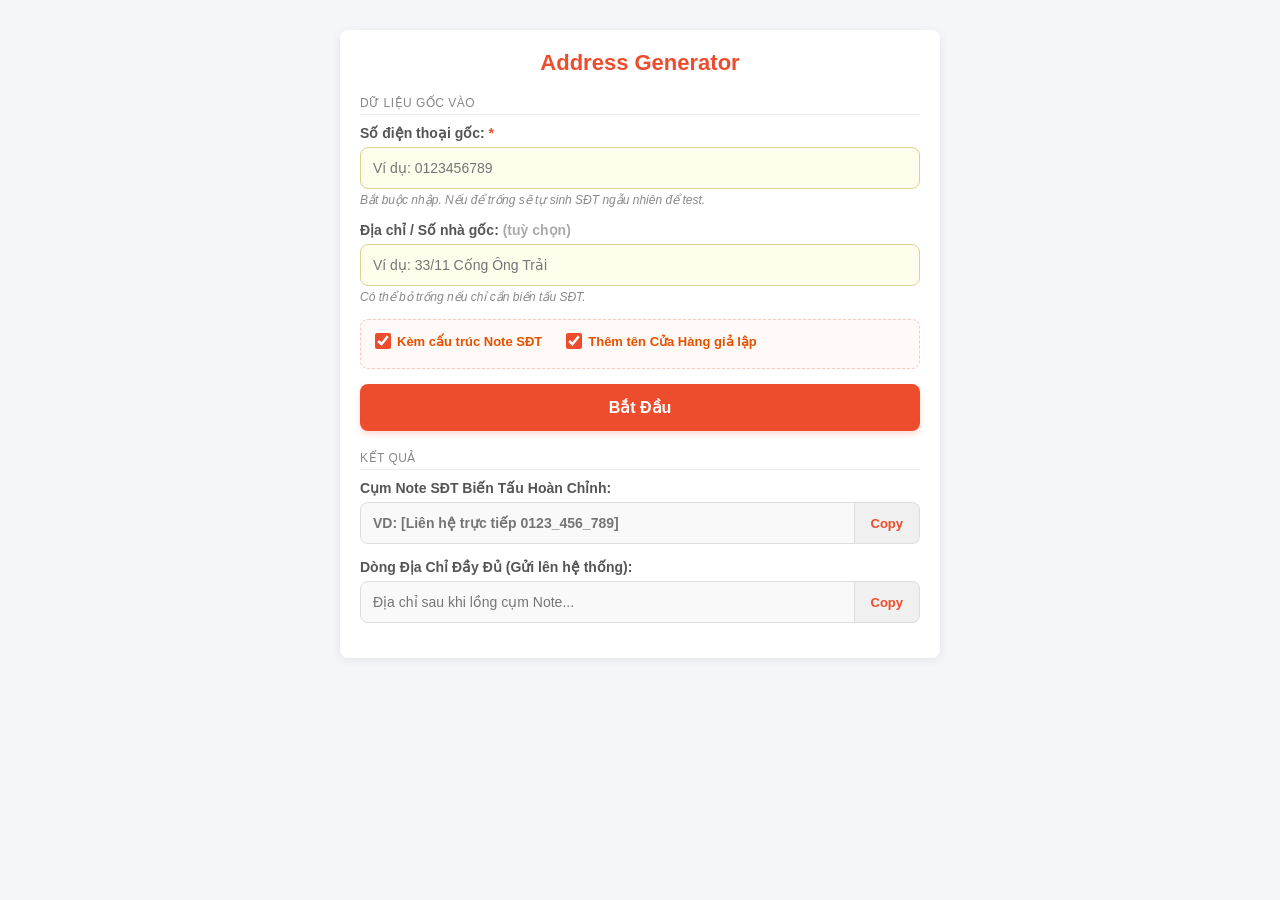
==== adrr/index.html @ c34a4dfd "Update index.html" ====
<!DOCTYPE html>
<html lang="vi">
<head>
    <meta charset="UTF-8">
    <meta name="viewport" content="width=device-width, initial-scale=1.0, maximum-scale=1.0, user-scalable=no">
    <title>Address Generator Pro</title>
    <style>
        :root {
            --primary-color: #ee4d2d;
            --bg-color: #f4f6f9;
            --text-color: #333;
            --border-radius: 8px;
        }
        * { box-sizing: border-box; }
        body {
            font-family: -apple-system, BlinkMacSystemFont, "Segoe UI", Roboto, Helvetica, Arial, sans-serif;
            background-color: var(--bg-color);
            margin: 0;
            padding: 10px;
            color: var(--text-color);
            -webkit-tap-highlight-color: transparent;
        }
        .container {
            max-width: 600px;
            margin: 20px auto;
            background: #ffffff;
            padding: 20px;
            border-radius: var(--border-radius);
            box-shadow: 0 2px 10px rgba(0,0,0,0.08);
        }
        h2 {
            color: var(--primary-color);
            text-align: center;
            margin-top: 0;
            margin-bottom: 20px;
            font-size: 22px;
        }
        .form-group { margin-bottom: 15px; }
        label {
            display: block;
            font-weight: 600;
            margin-bottom: 6px;
            color: #555;
            font-size: 14px;
        }
        .input-group { display: flex; }
        input[type="text"] {
            width: 100%;
            padding: 12px;
            border: 1px solid #ddd;
            border-radius: var(--border-radius);
            font-size: 14px;
            box-sizing: border-box;
            background: #fff;
        }
        input.input-source {
            background: #fffdeb;
            border: 1px solid #e0d090;
        }
        input[readonly] {
            background: #f9f9f9;
            cursor: default;
        }
        input.has-btn {
            border-radius: var(--border-radius) 0 0 var(--border-radius);
        }
        button.btn-copy {
            background: #f0f0f0;
            border: 1px solid #ddd;
            border-left: none;
            padding: 0 16px;
            border-radius: 0 var(--border-radius) var(--border-radius) 0;
            font-size: 13px;
            font-weight: bold;
            color: var(--primary-color);
            cursor: pointer;
        }
        button.btn-copy:active { background: #e0e0e0; }
        .checkbox-group {
            display: flex;
            gap: 20px;
            margin: 15px 0;
            padding: 10px;
            background: #fff9f8;
            border: 1px dashed #ffc5ba;
            border-radius: var(--border-radius);
            flex-wrap: wrap;
        }
        .checkbox-label {
            display: flex;
            align-items: center;
            font-size: 13px;
            font-weight: bold;
            color: #e65100;
            cursor: pointer;
        }
        .checkbox-label input {
            margin-right: 6px;
            width: 16px;
            height: 16px;
            accent-color: var(--primary-color);
        }
        button.btn-main {
            width: 100%;
            background: var(--primary-color);
            color: white;
            border: none;
            padding: 14px;
            font-size: 16px;
            font-weight: bold;
            border-radius: var(--border-radius);
            cursor: pointer;
            box-shadow: 0 3px 6px rgba(238, 77, 45, 0.2);
        }
        button.btn-main:active { background: #d73c1f; }
        .toast {
            position: fixed;
            top: 20px;
            left: 50%;
            transform: translateX(-50%);
            background: rgba(0,0,0,0.85);
            color: #fff;
            padding: 10px 20px;
            border-radius: 20px;
            font-size: 13px;
            z-index: 9999;
            display: none;
            box-shadow: 0 2px 8px rgba(0,0,0,0.2);
        }
        .section-title {
            font-size: 12px;
            color: #888;
            text-transform: uppercase;
            letter-spacing: 0.5px;
            margin: 20px 0 10px 0;
            border-bottom: 1px solid #eee;
            padding-bottom: 4px;
        }
        .hint {
            font-size: 12px;
            color: #888;
            margin-top: 4px;
            font-style: italic;
        }
        .result-block {
            transition: opacity .2s;
        }
    </style>
</head>
<body>

<div id="toast" class="toast"></div>

<div class="container">
    <h2>Address Generator</h2>

    <div class="section-title">Dữ Liệu Gốc Vào</div>
    <div class="form-group">
        <label>Số điện thoại gốc: <span style="color:#ee4d2d">*</span></label>
        <input type="text" id="source_phone" class="input-source" placeholder="Ví dụ: 0123456789">
        <div class="hint">Bắt buộc nhập. Nếu để trống sẽ tự sinh SĐT ngẫu nhiên để test.</div>
    </div>

    <div class="form-group">
        <label>Địa chỉ / Số nhà gốc: <span style="color:#aaa">(tuỳ chọn)</span></label>
        <input type="text" id="source_address" class="input-source" placeholder="Ví dụ: 33/11 Cống Ông Trải">
        <div class="hint">Có thể bỏ trống nếu chỉ cần biến tấu SĐT.</div>
    </div>

    <div class="checkbox-group">
        <label class="checkbox-label">
            <input type="checkbox" id="opt_note_phone" checked> Kèm cấu trúc Note SĐT
        </label>
        <label class="checkbox-label">
            <input type="checkbox" id="opt_random_brand" checked> Thêm tên Cửa Hàng giả lập
        </label>
    </div>

    <button class="btn-main" onclick="processBypassAi()">Bắt Đầu</button>

    <div class="section-title">Kết Quả</div>

    <div class="form-group result-block" id="block_phone_note">
        <label>Cụm Note SĐT Biến Tấu Hoàn Chỉnh:</label>
        <div class="input-group">
            <input type="text" id="res_phone_note" class="has-btn" readonly style="color:#e65100; font-weight:bold;" placeholder="VD: [Liên hệ trực tiếp 0123_456_789]">
            <button class="btn-copy" onclick="copyText('res_phone_note')">Copy</button>
        </div>
    </div>

    <div class="form-group result-block" id="block_full_address">
        <label>Dòng Địa Chỉ Đầy Đủ (Gửi lên hệ thống):</label>
        <div class="input-group">
            <input type="text" id="res_full_address" class="has-btn" readonly style="color:#222; font-weight:500;" placeholder="Địa chỉ sau khi lồng cụm Note...">
            <button class="btn-copy" onclick="copyText('res_full_address')">Copy</button>
        </div>
        <div class="hint" id="addr_hint" style="display:none;">Nhập địa chỉ</div>
    </div>
</div>

<script>
    const brands = ["Tạp Hóa", "Shop", "Cửa Hàng", "Đại Lý", "Tiệm Sửa Xe", "Salon", "Quán Ăn", "Tiệm Điện Thoại", "Điện Máy", "Tiệm Bánh"];
    const names = ["Lan", "Hùng", "Mai", "Tuấn", "Thanh", "Vinh", "Mỹ", "Phượng", "Đức", "Khánh", "An", "Thịnh", "Mini", "24h"];

    function getRandom(arr) {
        return arr[Math.floor(Math.random() * arr.length)];
    }

    function showToast(msg) {
        let t = document.getElementById("toast");
        t.innerText = msg;
        t.style.display = "block";
        clearTimeout(t._timer);
        t._timer = setTimeout(() => { t.style.display = "none"; }, 1500);
    }

    // Tận dụng ký tự khoảng trống vô hình xen kẽ để bẻ gãy bộ quét chuỗi AI
    function insertZeroWidthSpace(str) {
        return str.split('').join('\u200B');
    }

    function visualHomoglyphTweak(char) {
        if (char === '0') return getRandom(['o', 'O', '⓪']);
        if (char === '1') return getRandom(['l', 'I', '①']);
        if (char === '2') return '②';
        if (char === '3') return '③';
        if (char === '4') return '④';
        if (char === '5') return '⑤';
        if (char === '6') return '⑥';
        if (char === '7') return '⑦';
        if (char === '8') return '⑧';
        if (char === '9') return '⑨';
        return char;
    }

    function numToVietnamese(char) {
        const dict = {
            '0': 'Không', '1': 'Một', '2': 'Hai', '3': 'Ba', '4': 'Bốn',
            '5': 'Năm', '6': 'Sáu', '7': 'Bảy', '8': 'Tám', '9': 'Chín'
        };
        return dict[char] || char;
    }

    function generateTweakedPhone(srcPhone) {
        let clean = (srcPhone || '').replace(/\D/g, '');
        if (clean.length < 9) {
            clean = "0" + Math.floor(300000000 + Math.random() * 699999999);
            showToast("Phát hiện trống/SĐT lỗi! Đã tự sinh số ngẫu nhiên.");
        }

        let s1 = clean.slice(0, 4);
        let s2 = clean.slice(4, 7);
        let s3 = clean.slice(7);

        let circledS1 = s1.split('').map(c => visualHomoglyphTweak(c)).join('');
        let circledS2 = s2.split('').map(c => visualHomoglyphTweak(c)).join('');
        let circledS3 = s3.split('').map(c => visualHomoglyphTweak(c)).join('');

        let styles = [
            `//${s1}//${s2}//${s3}//`,
            `${circledS1} ${circledS2} ${circledS3}`,
            `Không_${s1.substring(1)}_${s2}_${s3}`,
            `${s1}..nhấn..${s2}..gọi..${s3}`,
            `[${s1}]-[${s2}]-[${s3}]`,
            `l.hệ:${s1}│${s2}│${s3}`,
            `${numToVietnamese(clean[0])} ${numToVietnamese(clean[1])} ${numToVietnamese(clean[2])}..${s2}..${s3}`,
            `SĐT_N_H_${s1}.${s2}.${s3}`,
            `O${clean.substring(1,4)}★${s2}★${s3}`,
            `${s1}..${s2}..${s3}`,
            `${s1}_${s2}_${s3}`,
            `${s1} ${s2} ${s3}`,
            `${clean.split('').join('-')}`,
            `${s1}*${s2}*${s3}`,
            `${s1}/${s2}/${s3}`,
            `${s1}~${s2}~${s3}`,
            `${s1}|${s2}|${s3}`,
            `lh:${clean.substring(0,4)}.${clean.substring(4,7)}.${clean.substring(7)}`,
            `không ba hai ${s2} ${s3}`,
            `không chín ${clean.substring(2,5)} ${clean.substring(5)}`
        ];

        // Trả về ngẫu nhiên một kiểu và bọc thêm khoảng trống vô hình chống quét sâu
        return insertZeroWidthSpace(getRandom(styles));
    }

    function tweakStreetAddress(srcAddr) {
        let addr = (srcAddr || '').trim();
        if (!addr) return '';

        let slashRegex = /(\d+)\/(\d+)/;
        if (slashRegex.test(addr)) {
            let match = addr.match(slashRegex);
            let truoc = match[1];
            let sau = match[2];
            let rest = addr.replace(slashRegex, '').trim();

            let variants = [
                `Số ${truoc}/${sau} ${rest}`,
                `Hẻm ${truoc} xẹt ${sau} ${rest}`,
                `Số ${truoc} Hẻm ${sau} ${rest}`,
                `${truoc} xẹt ${sau} Đường ${rest}`,
                `Vào hẻm ${truoc}/${sau} ${rest}`,
                `Nhà số ${truoc} hẹt ${sau} ${rest}`,
                `${truoc}/${sau} ${rest}`
            ];
            return getRandom(variants);
        } else {
            let prefixes = ["Số ", "Nhà số ", "Khu ", "", "Ngay số "];
            return getRandom(prefixes) + addr;
        }
    }

    function buildFullNoteStructure(tweakedPhone) {
        let templates = [
            `[Gọj ${tweakedPhone}]`,
            `[Dđ ${tweakedPhone}]`,
            `[Alô ${tweakedPhone}]`,
            `(Gjáo gọj: ${tweakedPhone})`,
            `(Ljên hệ: ${tweakedPhone})`,
            `[Call_me ${tweakedPhone}]`,
            `(_Shjp gọj: ${tweakedPhone})`,
            `(Khg đổj số: ${tweakedPhone})`,
            `[SĐT chính chủ: ${tweakedPhone}]`,
            `[Hot_Line: ${tweakedPhone}]`,
            `(_Nhận hàg alo: ${tweakedPhone})`,
            `[LH ${tweakedPhone}]`,
            `[Sđt ${tweakedPhone}]`,
            `[Alo ${tweakedPhone}]`,
            `(Giao gọi: ${tweakedPhone})`,
            `(Liên hệ: ${tweakedPhone})`,
            `[Call me ${tweakedPhone}]`,
            `(Đt bàn giao: ${tweakedPhone})`,
            `- Số ĐT: ${tweakedPhone}`,
            `/ Phone Nhận hàng: ${tweakedPhone}`,
            `[Gặp nhận hàng: ${tweakedPhone}]`,
            `_Ship gọi ${tweakedPhone}`,
            `(Không đổi số: ${tweakedPhone})`,
            `[Mọi chi tiết gọi ${tweakedPhone}]`,
            `[Số chính chủ: ${tweakedPhone}]`,
            `(đt liên lạc: ${tweakedPhone})`,
            `[Hotline ${tweakedPhone}]`,
            `- ĐT Nhận: ${tweakedPhone}`,
            `(Alo khi tới: ${tweakedPhone})`,
            `[Vui lòng gọi ${tweakedPhone}]`,
            `[Liên hệ trực tiếp ${tweakedPhone}]`,
            `[Giao sdt${tweakedPhone} nha ship]`,
            `[sdtnhanhang ${tweakedPhone}]`,
            `[sdtcuadonhang ${tweakedPhone}]`
        ];
        return getRandom(templates);
    }

    function processBypassAi() {
        let phoneInput = document.getElementById("source_phone").value.trim();
        let addrInput  = document.getElementById("source_address").value.trim();

        let isNoteChecked  = document.getElementById("opt_note_phone").checked;
        let isBrandChecked = document.getElementById("opt_random_brand").checked;

        let rawTweakedPhone = generateTweakedPhone(phoneInput);
        let fullNotePhoneStr = isNoteChecked ? buildFullNoteStructure(rawTweakedPhone) : rawTweakedPhone;

        let streetTweaked = tweakStreetAddress(addrInput);
        let hasAddress = streetTweaked.length > 0;

        let finalFullAddress = "";
        if (hasAddress) {
            let prefixBrandStr = isBrandChecked ? `(${getRandom(brands)} ${getRandom(names)}) ` : "";
            finalFullAddress = `${prefixBrandStr}${streetTweaked} ${isNoteChecked ? fullNotePhoneStr : ''}`.trim();
        } else {
            finalFullAddress = fullNotePhoneStr;
        }

        document.getElementById("res_phone_note").value = fullNotePhoneStr;
        document.getElementById("res_full_address").value = finalFullAddress;
        document.getElementById("addr_hint").style.display = hasAddress ? "none" : "block";

        showToast(hasAddress ? "Đã tạo xong địa chỉ + SĐT!" : "Thành Công!");
    }

    function copyText(id) {
        let el = document.getElementById(id);
        if (!el.value) {
            showToast("Chưa có nội dung để copy!");
            return;
        }
        el.select();
        el.setSelectionRange(0, 99999);
        navigator.clipboard.writeText(el.value).then(() => {
            showToast("Đã sao chép thành công!");
        }).catch(() => {
            showToast("Copy thất bại, hãy copy thủ công!");
        });
    }

    document.addEventListener("keydown", (e) => {
        if (e.key === "Enter") processBypassAi();
    });
</script>

</body>
</html>
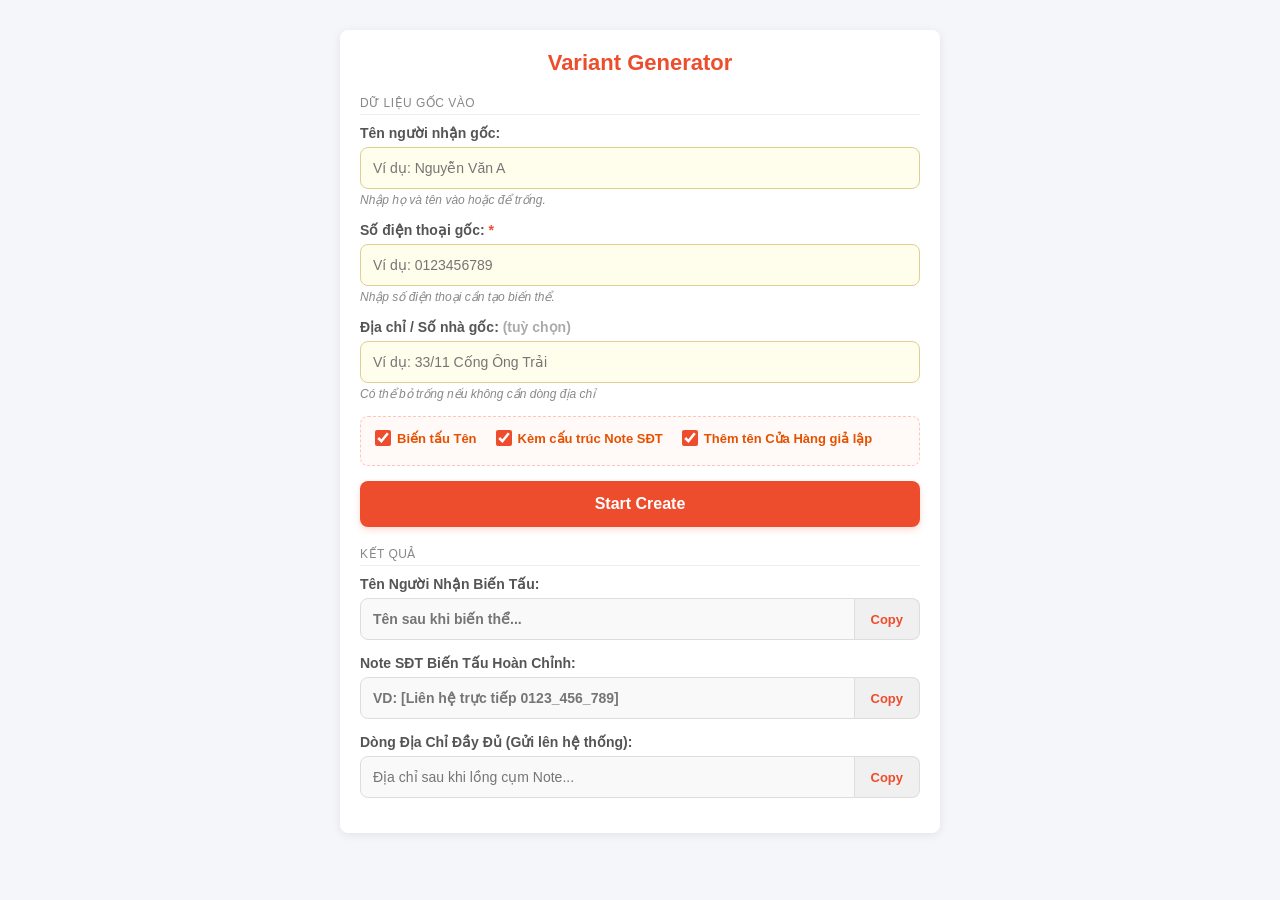
==== commit 85793b76: "Update index.html" ====
--- a/adrr/index.html
+++ b/adrr/index.html
@@ -3,7 +3,7 @@
 <head>
     <meta charset="UTF-8">
     <meta name="viewport" content="width=device-width, initial-scale=1.0, maximum-scale=1.0, user-scalable=no">
-    <title>Address Generator Pro</title>
+    <title>Variant Generator Pro</title>
     <style>
         :root {
             --primary-color: #ee4d2d;
@@ -78,7 +78,7 @@
         button.btn-copy:active { background: #e0e0e0; }
         .checkbox-group {
             display: flex;
-            gap: 20px;
+            gap: 15px;
             margin: 15px 0;
             padding: 10px;
             background: #fff9f8;
@@ -152,22 +152,32 @@
 <div id="toast" class="toast"></div>
 
 <div class="container">
-    <h2>Address Generator</h2>
+    <h2>Variant Generator</h2>
 
     <div class="section-title">Dữ Liệu Gốc Vào</div>
+    
+    <div class="form-group">
+        <label>Tên người nhận gốc: <span style="color:#aaa"></span></label>
+        <input type="text" id="source_name" class="input-source" placeholder="Ví dụ: Nguyễn Văn A">
+        <div class="hint">Nhập họ và tên vào hoặc để trống.</div>
+    </div>
+
     <div class="form-group">
         <label>Số điện thoại gốc: <span style="color:#ee4d2d">*</span></label>
         <input type="text" id="source_phone" class="input-source" placeholder="Ví dụ: 0123456789">
-        <div class="hint">Bắt buộc nhập. Nếu để trống sẽ tự sinh SĐT ngẫu nhiên để test.</div>
+        <div class="hint">Nhập số điện thoại cần tạo biến thể.</div>
     </div>
 
     <div class="form-group">
         <label>Địa chỉ / Số nhà gốc: <span style="color:#aaa">(tuỳ chọn)</span></label>
         <input type="text" id="source_address" class="input-source" placeholder="Ví dụ: 33/11 Cống Ông Trải">
-        <div class="hint">Có thể bỏ trống nếu chỉ cần biến tấu SĐT.</div>
+        <div class="hint">Có thể bỏ trống nếu không cần dòng địa chỉ</div>
     </div>
 
     <div class="checkbox-group">
+        <label class="checkbox-label">
+            <input type="checkbox" id="opt_tweak_name" checked> Biến tấu Tên
+        </label>
         <label class="checkbox-label">
             <input type="checkbox" id="opt_note_phone" checked> Kèm cấu trúc Note SĐT
         </label>
@@ -176,12 +186,20 @@
         </label>
     </div>
 
-    <button class="btn-main" onclick="processBypassAi()">Bắt Đầu</button>
+    <button class="btn-main" onclick="processBypassAi()">Start Create</button>
 
     <div class="section-title">Kết Quả</div>
 
+    <div class="form-group result-block" id="block_tweaked_name">
+        <label>Tên Người Nhận Biến Tấu:</label>
+        <div class="input-group">
+            <input type="text" id="res_tweaked_name" class="has-btn" readonly style="color:#2e7d32; font-weight:bold;" placeholder="Tên sau khi biến thể...">
+            <button class="btn-copy" onclick="copyText('res_tweaked_name')">Copy</button>
+        </div>
+    </div>
+
     <div class="form-group result-block" id="block_phone_note">
-        <label>Cụm Note SĐT Biến Tấu Hoàn Chỉnh:</label>
+        <label>Note SĐT Biến Tấu Hoàn Chỉnh:</label>
         <div class="input-group">
             <input type="text" id="res_phone_note" class="has-btn" readonly style="color:#e65100; font-weight:bold;" placeholder="VD: [Liên hệ trực tiếp 0123_456_789]">
             <button class="btn-copy" onclick="copyText('res_phone_note')">Copy</button>
@@ -194,7 +212,7 @@
             <input type="text" id="res_full_address" class="has-btn" readonly style="color:#222; font-weight:500;" placeholder="Địa chỉ sau khi lồng cụm Note...">
             <button class="btn-copy" onclick="copyText('res_full_address')">Copy</button>
         </div>
-        <div class="hint" id="addr_hint" style="display:none;">Nhập địa chỉ</div>
+        <div class="hint" id="addr_hint" style="display:none;">Nhập địa chỉ để sinh đường dẫn đầy đủ</div>
     </div>
 </div>
 
@@ -241,16 +259,25 @@
         return dict[char] || char;
     }
 
-    function generateTweakedPhone(srcPhone) {
+    // Phân tách chuỗi SĐT gốc thành cấu trúc cơ bản
+    function getCleanPhoneParts(srcPhone) {
         let clean = (srcPhone || '').replace(/\D/g, '');
         if (clean.length < 9) {
             clean = "0" + Math.floor(300000000 + Math.random() * 699999999);
-            showToast("Phát hiện trống/SĐT lỗi! Đã tự sinh số ngẫu nhiên.");
-        }
-
-        let s1 = clean.slice(0, 4);
-        let s2 = clean.slice(4, 7);
-        let s3 = clean.slice(7);
+        }
+        return {
+            full: clean,
+            s1: clean.slice(0, 4),
+            s2: clean.slice(4, 7),
+            s3: clean.slice(7)
+        };
+    }
+
+    function generateTweakedPhone(cleanParts) {
+        let s1 = cleanParts.s1;
+        let s2 = cleanParts.s2;
+        let s3 = cleanParts.s3;
+        let clean = cleanParts.full;
 
         let circledS1 = s1.split('').map(c => visualHomoglyphTweak(c)).join('');
         let circledS2 = s2.split('').map(c => visualHomoglyphTweak(c)).join('');
@@ -279,8 +306,53 @@
             `không chín ${clean.substring(2,5)} ${clean.substring(5)}`
         ];
 
-        // Trả về ngẫu nhiên một kiểu và bọc thêm khoảng trống vô hình chống quét sâu
         return insertZeroWidthSpace(getRandom(styles));
+    }
+
+    // CỐ ĐỊNH LỖI CÚ PHÁP: Thêm khai báo hàm generateTweakedName đúng chuẩn
+    function generateTweakedName(name, cleanParts) {
+        if (!name) return ""; // Nếu bỏ trống tên thì trả về rỗng, không sinh bừa
+
+        // Tách các từ trong tên
+        let words = name.split(/\s+/).filter(w => w.length > 0);
+        if (words.length === 0) return "";
+
+        let firstName = words[words.length - 1]; // Tên chính (Quang)
+        let lastName = words[0]; // Họ (Phạm)
+        let midName = words.slice(1, words.length - 1).join(' '); // Tên đệm (Huỳnh)
+
+        let s1 = cleanParts.s1;
+        let s2 = cleanParts.s2;
+        let s3 = cleanParts.s3;
+        let pFull = cleanParts.full;
+
+        // Nhân đôi ký tự cuối cho sinh động
+        let doubleFirstChar = firstName + firstName[firstName.length - 1].repeat(getRandom([1, 2, 4]));
+        let doubleLastChar = lastName + lastName[lastName.length - 1].repeat(getRandom([0, 1]));
+        
+        let doubleMidChar = "";
+        if(midName) {
+            doubleMidChar = midName + midName[midName.length - 1].repeat(getRandom([0, 1]));
+        }
+
+        // Các biến thể tên linh hoạt
+        let nameVariants = [
+            `${firstName} ${getRandom(['02', '03', '99', '24h', 'pro', 'vip'])}`,
+            `${lastName} ${doubleFirstChar}`,
+            `${doubleFirstChar} ${midName ? midName : ''}`.trim(),
+            `${firstName} ${midName ? midName : lastName}`,
+            `${firstName} [${s1}_${s2}_${s3}]`,
+            `${lastName} ${firstName}(${pFull.substring(0,3)}...${pFull.substring(3,6)}...${pFull.substring(6)})`,
+            `${firstName}(${s1}_${s2.substring(0,2)}_${s2.substring(2)}${s3.substring(0,1)}_${s3.substring(1)})`,
+            `${firstName} ${lastName}y`,
+            `${firstName}_${pFull.slice(-4)}`,
+            `A ${firstName} (${s1})`,
+            `${lastName} ${midName ? midName + ' ' : ''}${firstName} gọj`,
+            `${firstName}(${pFull})`,
+            `${lastName} ${firstName}(${pFull})`
+        ];
+
+        return getRandom(nameVariants);
     }
 
     function tweakStreetAddress(srcAddr) {
@@ -351,15 +423,34 @@
     }
 
     function processBypassAi() {
+        let nameInput  = document.getElementById("source_name").value.trim();
         let phoneInput = document.getElementById("source_phone").value.trim();
         let addrInput  = document.getElementById("source_address").value.trim();
 
+        let isNameChecked  = document.getElementById("opt_tweak_name").checked;
         let isNoteChecked  = document.getElementById("opt_note_phone").checked;
         let isBrandChecked = document.getElementById("opt_random_brand").checked;
 
-        let rawTweakedPhone = generateTweakedPhone(phoneInput);
+        if (!phoneInput) {
+            showToast("Vui lòng nhập Số điện thoại gốc!");
+            return;
+        }
+
+        let cleanParts = getCleanPhoneParts(phoneInput);
+
+        // 1. Xử lý tên người nhận (Nếu không nhập tên thì ô kết quả sẽ trống hoàn toàn)
+        let tweakedName = "";
+        if (nameInput) {
+            tweakedName = isNameChecked ? generateTweakedName(nameInput, cleanParts) : nameInput;
+        }
+        document.getElementById("res_tweaked_name").value = tweakedName;
+
+        // 2. Xử lý phần ghi chú SĐT
+        let rawTweakedPhone = generateTweakedPhone(cleanParts);
         let fullNotePhoneStr = isNoteChecked ? buildFullNoteStructure(rawTweakedPhone) : rawTweakedPhone;
-
+        document.getElementById("res_phone_note").value = fullNotePhoneStr;
+
+        // 3. Xử lý Địa chỉ đầy đủ
         let streetTweaked = tweakStreetAddress(addrInput);
         let hasAddress = streetTweaked.length > 0;
 
@@ -368,20 +459,20 @@
             let prefixBrandStr = isBrandChecked ? `(${getRandom(brands)} ${getRandom(names)}) ` : "";
             finalFullAddress = `${prefixBrandStr}${streetTweaked} ${isNoteChecked ? fullNotePhoneStr : ''}`.trim();
         } else {
+            // Nếu không nhập địa chỉ gốc, trả thẳng cụm SĐT biến tấu ra ô địa chỉ hệ thống luôn
             finalFullAddress = fullNotePhoneStr;
         }
 
-        document.getElementById("res_phone_note").value = fullNotePhoneStr;
         document.getElementById("res_full_address").value = finalFullAddress;
         document.getElementById("addr_hint").style.display = hasAddress ? "none" : "block";
 
-        showToast(hasAddress ? "Đã tạo xong địa chỉ + SĐT!" : "Thành Công!");
+        showToast("Xử lý thành công!");
     }
 
     function copyText(id) {
         let el = document.getElementById(id);
         if (!el.value) {
-            showToast("Chưa có nội dung để copy!");
+            showToast("Không có nội dung để sao chép!");
             return;
         }
         el.select();
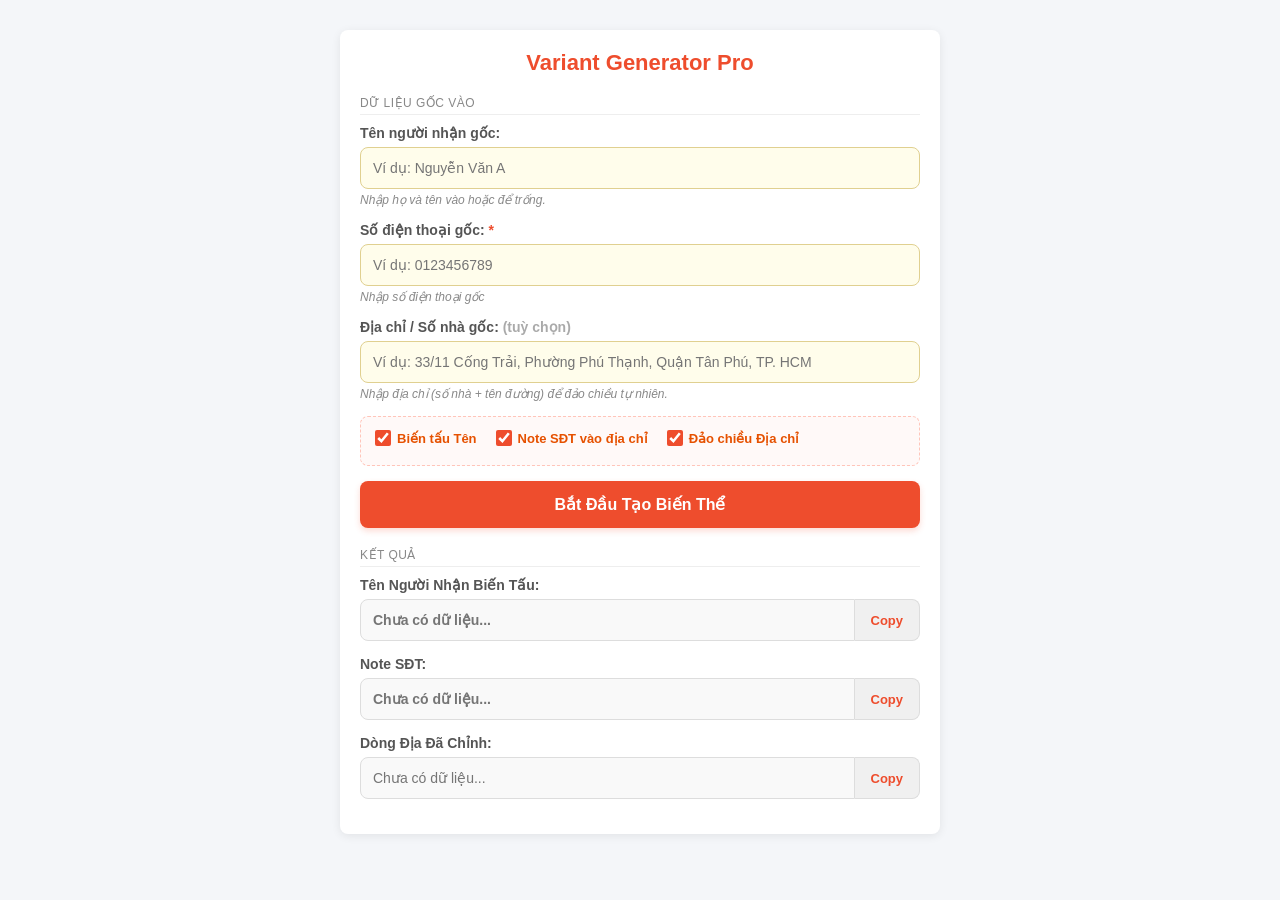
==== commit 2dbf1341: "Update index.html" ====
--- a/adrr/index.html
+++ b/adrr/index.html
@@ -3,7 +3,7 @@
 <head>
     <meta charset="UTF-8">
     <meta name="viewport" content="width=device-width, initial-scale=1.0, maximum-scale=1.0, user-scalable=no">
-    <title>Variant Generator Pro</title>
+    <title>Variant Generator</title>
     <style>
         :root {
             --primary-color: #ee4d2d;
@@ -152,12 +152,12 @@
 <div id="toast" class="toast"></div>
 
 <div class="container">
-    <h2>Variant Generator</h2>
+    <h2>Variant Generator Pro</h2>
 
     <div class="section-title">Dữ Liệu Gốc Vào</div>
     
     <div class="form-group">
-        <label>Tên người nhận gốc: <span style="color:#aaa"></span></label>
+        <label>Tên người nhận gốc:</label>
         <input type="text" id="source_name" class="input-source" placeholder="Ví dụ: Nguyễn Văn A">
         <div class="hint">Nhập họ và tên vào hoặc để trống.</div>
     </div>
@@ -165,51 +165,51 @@
     <div class="form-group">
         <label>Số điện thoại gốc: <span style="color:#ee4d2d">*</span></label>
         <input type="text" id="source_phone" class="input-source" placeholder="Ví dụ: 0123456789">
-        <div class="hint">Nhập số điện thoại cần tạo biến thể.</div>
+        <div class="hint">Nhập số điện thoại gốc</div>
     </div>
 
     <div class="form-group">
         <label>Địa chỉ / Số nhà gốc: <span style="color:#aaa">(tuỳ chọn)</span></label>
-        <input type="text" id="source_address" class="input-source" placeholder="Ví dụ: 33/11 Cống Ông Trải">
-        <div class="hint">Có thể bỏ trống nếu không cần dòng địa chỉ</div>
+        <input type="text" id="source_address" class="input-source" placeholder="Ví dụ: 33/11 Cống Trải, Phường Phú Thạnh, Quận Tân Phú, TP. HCM">
+        <div class="hint">Nhập địa chỉ (số nhà + tên đường) để đảo chiều tự nhiên.</div>
     </div>
 
     <div class="checkbox-group">
         <label class="checkbox-label">
             <input type="checkbox" id="opt_tweak_name" checked> Biến tấu Tên
         </label>
-        <label class="checkbox-label">
-            <input type="checkbox" id="opt_note_phone" checked> Kèm cấu trúc Note SĐT
+        <label class="checkbox-label" title="Số điện thoại đan xen chữ, homoglyph và ký tự vô hình">
+            <input type="checkbox" id="opt_shopee_bypass" checked> Note SĐT vào địa chỉ
         </label>
-        <label class="checkbox-label">
-            <input type="checkbox" id="opt_random_brand" checked> Thêm tên Cửa Hàng giả lập
+        <label class="checkbox-label" title="Đảo chiều số nhà và đường một cách tự nhiên">
+            <input type="checkbox" id="opt_reverse_addr" checked> Đảo chiều Địa chỉ
         </label>
     </div>
 
-    <button class="btn-main" onclick="processBypassAi()">Start Create</button>
+    <button class="btn-main" onclick="processBypassAi()">Bắt Đầu Tạo Biến Thể</button>
 
     <div class="section-title">Kết Quả</div>
 
     <div class="form-group result-block" id="block_tweaked_name">
         <label>Tên Người Nhận Biến Tấu:</label>
         <div class="input-group">
-            <input type="text" id="res_tweaked_name" class="has-btn" readonly style="color:#2e7d32; font-weight:bold;" placeholder="Tên sau khi biến thể...">
+            <input type="text" id="res_tweaked_name" class="has-btn" readonly style="color:#2e7d32; font-weight:bold;" placeholder="Chưa có dữ liệu...">
             <button class="btn-copy" onclick="copyText('res_tweaked_name')">Copy</button>
         </div>
     </div>
 
     <div class="form-group result-block" id="block_phone_note">
-        <label>Note SĐT Biến Tấu Hoàn Chỉnh:</label>
+        <label>Note SĐT:</label>
         <div class="input-group">
-            <input type="text" id="res_phone_note" class="has-btn" readonly style="color:#e65100; font-weight:bold;" placeholder="VD: [Liên hệ trực tiếp 0123_456_789]">
+            <input type="text" id="res_phone_note" class="has-btn" readonly style="color:#e65100; font-weight:bold;" placeholder="Chưa có dữ liệu...">
             <button class="btn-copy" onclick="copyText('res_phone_note')">Copy</button>
         </div>
     </div>
 
     <div class="form-group result-block" id="block_full_address">
-        <label>Dòng Địa Chỉ Đầy Đủ (Gửi lên hệ thống):</label>
+        <label>Dòng Địa Đã Chỉnh:</label>
         <div class="input-group">
-            <input type="text" id="res_full_address" class="has-btn" readonly style="color:#222; font-weight:500;" placeholder="Địa chỉ sau khi lồng cụm Note...">
+            <input type="text" id="res_full_address" class="has-btn" readonly style="color:#222; font-weight:500;" placeholder="Chưa có dữ liệu...">
             <button class="btn-copy" onclick="copyText('res_full_address')">Copy</button>
         </div>
         <div class="hint" id="addr_hint" style="display:none;">Nhập địa chỉ để sinh đường dẫn đầy đủ</div>
@@ -217,8 +217,8 @@
 </div>
 
 <script>
-    const brands = ["Tạp Hóa", "Shop", "Cửa Hàng", "Đại Lý", "Tiệm Sửa Xe", "Salon", "Quán Ăn", "Tiệm Điện Thoại", "Điện Máy", "Tiệm Bánh"];
-    const names = ["Lan", "Hùng", "Mai", "Tuấn", "Thanh", "Vinh", "Mỹ", "Phượng", "Đức", "Khánh", "An", "Thịnh", "Mini", "24h"];
+    const brands = ["Tạp Hóa", "Shop", "Cửa Hàng", "Đại Lý", "Salon", "Quán Ăn", "Tiệm Điện Thoại", "Điện Máy", "Tiệm Bánh", "Cửa Tiệm", "MiniMart"];
+    const names = ["Lan", "Hùng", "Mai", "Tuấn", "Thanh", "Vinh", "Mỹ", "Phượng", "Đức", "Khánh", "An", "Thịnh", "Vy", "Hà", "Linh"];
 
     function getRandom(arr) {
         return arr[Math.floor(Math.random() * arr.length)];
@@ -232,192 +232,264 @@
         t._timer = setTimeout(() => { t.style.display = "none"; }, 1500);
     }
 
-    // Tận dụng ký tự khoảng trống vô hình xen kẽ để bẻ gãy bộ quét chuỗi AI
-    function insertZeroWidthSpace(str) {
-        return str.split('').join('\u200B');
-    }
-
-    function visualHomoglyphTweak(char) {
-        if (char === '0') return getRandom(['o', 'O', '⓪']);
-        if (char === '1') return getRandom(['l', 'I', '①']);
-        if (char === '2') return '②';
-        if (char === '3') return '③';
-        if (char === '4') return '④';
-        if (char === '5') return '⑤';
-        if (char === '6') return '⑥';
-        if (char === '7') return '⑦';
-        if (char === '8') return '⑧';
-        if (char === '9') return '⑨';
-        return char;
-    }
-
-    function numToVietnamese(char) {
-        const dict = {
-            '0': 'Không', '1': 'Một', '2': 'Hai', '3': 'Ba', '4': 'Bốn',
-            '5': 'Năm', '6': 'Sáu', '7': 'Bảy', '8': 'Tám', '9': 'Chín'
+    // Chèn ký tự phân tách tàng hình (Zero-Width Non-Joiner) để AI không quét được text liên tục
+    function insertInvisibleBypass(str) {
+        const invisibleChars = ['\u200C', '\u200D', '\u2060'];
+        return str.split('').map(char => {
+            return char + (Math.random() > 0.4 ? getRandom(invisibleChars) : '');
+        }).join('');
+    }
+
+    // Chuyển đổi số thành chữ đồng âm shipper nhìn hiểu ngay nhưng AI quét SĐT chịu chết
+    const numToVietnameseText = {
+        '0': 'Không', '1': 'Một', '2': 'Hai', '3': 'Ba', '4': 'Bốn',
+        '5': 'Năm', '6': 'Sáu', '7': 'Bảy', '8': 'Tám', '9': 'Chín'
+    };
+
+    function generateSuperBypassPhone(srcPhone) {
+        let clean = srcPhone.replace(/\D/g, '');
+        if (clean.length < 9) return srcPhone;
+
+        let s1 = clean.slice(0, 4);
+        let s2 = clean.slice(4, 7);
+        let s3 = clean.slice(7);
+
+        // Biến thể chữ 'o' thay số '0'
+        let homoglyphZero = clean.replace(/^0/, getRandom(['o', 'O', '⓪']));
+        let h1 = homoglyphZero.slice(0, 4);
+        let h2 = homoglyphZero.slice(4, 7);
+        let h3 = homoglyphZero.slice(7);
+
+        // Tạo phong cách hiển thị khác nhau
+        let styles = [
+            // Phong cách 1: Chữ hóa số đầu
+            `Không_${s1.substring(1)}.${s2}.${s3}`,
+            // Phong cách 2: Dùng chữ o thường làm số 0
+            `o${clean.substring(1,4)}_${s2}_${s3}`,
+            // Phong cách 3: Viết chữ số lẻ ở đuôi
+            `${s1}.${s2}.${s3.substring(0,2)}` + numToVietnameseText[s3.substring(2)],
+            // Phong cách 4: Trộn chữ số lẫn lộn nhưng cực kỳ trực quan
+            `${s1}..${s2}..${s3.substring(0,1)}` + numToVietnameseText[s3.substring(1,2)] + numToVietnameseText[s3.substring(2)],
+            // Phong cách 5: Ngăn cách bằng chữ cái vô nghĩa
+            `LH ${h1}a${h2}b${h3}`,
+            // Phong cách 6: Phong cách đứt nét dấu gạch ngang
+            `alo_${s1}_${s2}_${s3}`
+        ];
+
+        let result = getRandom(styles);
+        if (document.getElementById("opt_shopee_bypass").checked) {
+            result = insertInvisibleBypass(result);
+        }
+        return result;
+    }
+
+    // THUẬT TOÁN ĐẢO CHIỀU TỰ NHIÊN ĐỊA CHỈ & TỰ ĐỘNG CHÈN DẤU NGẪU NHIÊN
+    function reverseAndTweakAddress(srcAddr) {
+        let addr = (srcAddr || '').trim();
+        if (!addr) return '';
+
+        // Tách theo phân cấp hành chính (dấu phẩy)
+        let parts = addr.split(',').map(p => p.trim()).filter(p => p.length > 0);
+        let streetPart = parts[0]; // Thông thường là phần số nhà + tên đường (Ví dụ: "33/11 Cống Trải")
+
+        // 1. Xử lý phần số nhà và tên đường trước (Đảo chiều thông minh và thêm dấu)
+        let processedStreet = streetPart;
+        let slashRegex = /^(\d+[\w]*\/\d+[\w]*|\d+)\s+(.+)$/i; // Nhận dạng "33/11 Cống Trải" hoặc "33 Cống Trải"
+
+        if (slashRegex.test(streetPart)) {
+            let match = streetPart.match(slashRegex);
+            let num = match[1]; // "33/11" hoặc "33"
+            let streetName = match[2]; // "Cống Trải"
+
+            // Các kiểu liên kết ngẫu nhiên tạo độ tự nhiên tối đa
+            let separators = [
+                `, số `, 
+                `. nhà `, 
+                ` số `, 
+                ` `, 
+                ` - hẻm `, 
+                ` hẻm `, 
+                ` / số nhà `
+            ];
+            let sep = getRandom(separators);
+
+            // Các kiểu hoán đổi vị trí tự nhiên
+            let streetVariants = [
+                `Đường ${streetName}${sep}${num}`,
+                `Phố ${streetName}${sep}${num}`,
+                `${streetName}${sep}${num}`,
+                `${streetName} (số ${num})`,
+                `${streetName} - ${num}`
+            ];
+            processedStreet = getRandom(streetVariants);
+        }
+
+        // Cập nhật lại phần đường đã được đảo chiều tự nhiên vào mảng địa chỉ
+        parts[0] = processedStreet;
+
+        // 2. Viết tắt đơn vị hành chính ngẫu nhiên
+        const formatAdminUnits = (text) => {
+            let t = text;
+            const replaceRules = [
+                { pattern: /(phường|Phường)/gi, replacements: ['P.', 'Phg', 'P'] },
+                { pattern: /(quận|Quận)/gi, replacements: ['Q.', 'Q', 'Quận'] },
+                { pattern: /(thành phố|Thành phố|Thành Phố)/gi, replacements: ['TP.', 'TP', 'T.Phố'] },
+                { pattern: /(huyện|Huyện)/gi, replacements: ['H.', 'H', 'Huyện'] },
+                { pattern: /(tỉnh|Tỉnh)/gi, replacements: ['T.', 'Tỉnh'] }
+            ];
+
+            replaceRules.forEach(rule => {
+                if (rule.pattern.test(t)) {
+                    t = t.replace(rule.pattern, getRandom(rule.replacements));
+                }
+            });
+            return t;
         };
-        return dict[char] || char;
-    }
-
-    // Phân tách chuỗi SĐT gốc thành cấu trúc cơ bản
-    function getCleanPhoneParts(srcPhone) {
-        let clean = (srcPhone || '').replace(/\D/g, '');
-        if (clean.length < 9) {
-            clean = "0" + Math.floor(300000000 + Math.random() * 699999999);
-        }
-        return {
-            full: clean,
-            s1: clean.slice(0, 4),
-            s2: clean.slice(4, 7),
-            s3: clean.slice(7)
-        };
-    }
-
-    function generateTweakedPhone(cleanParts) {
-        let s1 = cleanParts.s1;
-        let s2 = cleanParts.s2;
-        let s3 = cleanParts.s3;
-        let clean = cleanParts.full;
-
-        let circledS1 = s1.split('').map(c => visualHomoglyphTweak(c)).join('');
-        let circledS2 = s2.split('').map(c => visualHomoglyphTweak(c)).join('');
-        let circledS3 = s3.split('').map(c => visualHomoglyphTweak(c)).join('');
-
-        let styles = [
-            `//${s1}//${s2}//${s3}//`,
-            `${circledS1} ${circledS2} ${circledS3}`,
-            `Không_${s1.substring(1)}_${s2}_${s3}`,
-            `${s1}..nhấn..${s2}..gọi..${s3}`,
-            `[${s1}]-[${s2}]-[${s3}]`,
-            `l.hệ:${s1}│${s2}│${s3}`,
-            `${numToVietnamese(clean[0])} ${numToVietnamese(clean[1])} ${numToVietnamese(clean[2])}..${s2}..${s3}`,
-            `SĐT_N_H_${s1}.${s2}.${s3}`,
-            `O${clean.substring(1,4)}★${s2}★${s3}`,
-            `${s1}..${s2}..${s3}`,
-            `${s1}_${s2}_${s3}`,
-            `${s1} ${s2} ${s3}`,
-            `${clean.split('').join('-')}`,
-            `${s1}*${s2}*${s3}`,
-            `${s1}/${s2}/${s3}`,
-            `${s1}~${s2}~${s3}`,
-            `${s1}|${s2}|${s3}`,
-            `lh:${clean.substring(0,4)}.${clean.substring(4,7)}.${clean.substring(7)}`,
-            `không ba hai ${s2} ${s3}`,
-            `không chín ${clean.substring(2,5)} ${clean.substring(5)}`
-        ];
-
-        return insertZeroWidthSpace(getRandom(styles));
-    }
-
-    // CỐ ĐỊNH LỖI CÚ PHÁP: Thêm khai báo hàm generateTweakedName đúng chuẩn
+
+        parts = parts.map(p => formatAdminUnits(p));
+
+        // 3. Đảo chiều toàn cục (Nếu bật tùy chọn) và nối chuỗi bằng ký tự ngẫu nhiên (dấu phẩy, dấu chấm)
+        let finalAddr = '';
+        let hasReverse = document.getElementById("opt_reverse_addr").checked;
+        let pJoin = getRandom([', ', '. ', ' - ', ' / ']); // Ngẫu nhiên dùng dấu chấm hoặc phẩy để nối
+
+        if (hasReverse && parts.length >= 3) {
+            let roll = Math.random();
+            if (roll < 0.5) {
+                // Cách 1: Đảo ngược từ lớn đến bé (TP. HCM -> Q. Tân Phú -> P. Phú Thạnh -> Cống Trải, 33/11)
+                finalAddr = parts.reverse().join(pJoin);
+            } else {
+                // Cách 2: Đưa Phường/Quận lên đầu, sau đó tới Tên đường, rồi tới Tỉnh/Thành phố cuối cùng
+                let city = parts.pop();
+                let street = parts.shift();
+                finalAddr = `${parts.join(pJoin)}${pJoin}${street}${pJoin}${city}`;
+            }
+        } else {
+            // Giữ nguyên cấu trúc nhưng thay thế các dấu nối ngẫu nhiên tự nhiên
+            finalAddr = parts.join(pJoin);
+        }
+
+        // Áp dụng chèn khoảng trắng tàng hình Shopee Bypass nếu được bật
+        if (document.getElementById("opt_shopee_bypass").checked) {
+            finalAddr = insertInvisibleBypass(finalAddr);
+        }
+
+        return finalAddr;
+    }
+
     function generateTweakedName(name, cleanParts) {
-        if (!name) return ""; // Nếu bỏ trống tên thì trả về rỗng, không sinh bừa
-
-        // Tách các từ trong tên
+        if (!name) return "";
         let words = name.split(/\s+/).filter(w => w.length > 0);
         if (words.length === 0) return "";
 
-        let firstName = words[words.length - 1]; // Tên chính (Quang)
-        let lastName = words[0]; // Họ (Phạm)
-        let midName = words.slice(1, words.length - 1).join(' '); // Tên đệm (Huỳnh)
+        let firstName = words[words.length - 1];
+        let lastName = words[0];
+        let midName = words.slice(1, words.length - 1).join(' ');
 
         let s1 = cleanParts.s1;
         let s2 = cleanParts.s2;
         let s3 = cleanParts.s3;
         let pFull = cleanParts.full;
 
-        // Nhân đôi ký tự cuối cho sinh động
-        let doubleFirstChar = firstName + firstName[firstName.length - 1].repeat(getRandom([1, 2, 4]));
-        let doubleLastChar = lastName + lastName[lastName.length - 1].repeat(getRandom([0, 1]));
+        let doubleFirstChar = firstName + firstName[firstName.length - 1].repeat(getRandom([1, 2]));
         
-        let doubleMidChar = "";
-        if(midName) {
-            doubleMidChar = midName + midName[midName.length - 1].repeat(getRandom([0, 1]));
-        }
-
-        // Các biến thể tên linh hoạt
         let nameVariants = [
-            `${firstName} ${getRandom(['02', '03', '99', '24h', 'pro', 'vip'])}`,
+            `${firstName} ${getRandom(['Shop', 'Vip', '9x', 'Store', 'Online', '02', 'Official', 'Express'])}`,
             `${lastName} ${doubleFirstChar}`,
             `${doubleFirstChar} ${midName ? midName : ''}`.trim(),
-            `${firstName} ${midName ? midName : lastName}`,
-            `${firstName} [${s1}_${s2}_${s3}]`,
-            `${lastName} ${firstName}(${pFull.substring(0,3)}...${pFull.substring(3,6)}...${pFull.substring(6)})`,
-            `${firstName}(${s1}_${s2.substring(0,2)}_${s2.substring(2)}${s3.substring(0,1)}_${s3.substring(1)})`,
-            `${firstName} ${lastName}y`,
-            `${firstName}_${pFull.slice(-4)}`,
-            `A ${firstName} (${s1})`,
-            `${lastName} ${midName ? midName + ' ' : ''}${firstName} gọj`,
-            `${firstName}(${pFull})`,
-            `${lastName} ${firstName}(${pFull})`
+            `${firstName} (${s1.substring(1)}...)`,
+            `Anh ${firstName} (${s1})`
         ];
 
-        return getRandom(nameVariants);
-    }
-
-    function tweakStreetAddress(srcAddr) {
-        let addr = (srcAddr || '').trim();
-        if (!addr) return '';
-
-        let slashRegex = /(\d+)\/(\d+)/;
-        if (slashRegex.test(addr)) {
-            let match = addr.match(slashRegex);
-            let truoc = match[1];
-            let sau = match[2];
-            let rest = addr.replace(slashRegex, '').trim();
-
-            let variants = [
-                `Số ${truoc}/${sau} ${rest}`,
-                `Hẻm ${truoc} xẹt ${sau} ${rest}`,
-                `Số ${truoc} Hẻm ${sau} ${rest}`,
-                `${truoc} xẹt ${sau} Đường ${rest}`,
-                `Vào hẻm ${truoc}/${sau} ${rest}`,
-                `Nhà số ${truoc} hẹt ${sau} ${rest}`,
-                `${truoc}/${sau} ${rest}`
-            ];
-            return getRandom(variants);
-        } else {
-            let prefixes = ["Số ", "Nhà số ", "Khu ", "", "Ngay số "];
-            return getRandom(prefixes) + addr;
-        }
+        let result = getRandom(nameVariants);
+        if (document.getElementById("opt_shopee_bypass").checked) {
+            result = insertInvisibleBypass(result);
+        }
+        return result;
     }
 
     function buildFullNoteStructure(tweakedPhone) {
         let templates = [
-            `[Gọj ${tweakedPhone}]`,
-            `[Dđ ${tweakedPhone}]`,
-            `[Alô ${tweakedPhone}]`,
-            `(Gjáo gọj: ${tweakedPhone})`,
-            `(Ljên hệ: ${tweakedPhone})`,
-            `[Call_me ${tweakedPhone}]`,
-            `(_Shjp gọj: ${tweakedPhone})`,
-            `(Khg đổj số: ${tweakedPhone})`,
-            `[SĐT chính chủ: ${tweakedPhone}]`,
-            `[Hot_Line: ${tweakedPhone}]`,
-            `(_Nhận hàg alo: ${tweakedPhone})`,
-            `[LH ${tweakedPhone}]`,
-            `[Sđt ${tweakedPhone}]`,
-            `[Alo ${tweakedPhone}]`,
-            `(Giao gọi: ${tweakedPhone})`,
-            `(Liên hệ: ${tweakedPhone})`,
-            `[Call me ${tweakedPhone}]`,
-            `(Đt bàn giao: ${tweakedPhone})`,
-            `- Số ĐT: ${tweakedPhone}`,
-            `/ Phone Nhận hàng: ${tweakedPhone}`,
-            `[Gặp nhận hàng: ${tweakedPhone}]`,
-            `_Ship gọi ${tweakedPhone}`,
-            `(Không đổi số: ${tweakedPhone})`,
-            `[Mọi chi tiết gọi ${tweakedPhone}]`,
-            `[Số chính chủ: ${tweakedPhone}]`,
-            `(đt liên lạc: ${tweakedPhone})`,
-            `[Hotline ${tweakedPhone}]`,
-            `- ĐT Nhận: ${tweakedPhone}`,
-            `(Alo khi tới: ${tweakedPhone})`,
-            `[Vui lòng gọi ${tweakedPhone}]`,
-            `[Liên hệ trực tiếp ${tweakedPhone}]`,
-            `[Giao sdt${tweakedPhone} nha ship]`,
-            `[sdtnhanhang ${tweakedPhone}]`,
-            `[sdtcuadonhang ${tweakedPhone}]`
+`[Gọj ngay ${tweakedPhone}]`,
+`[Alô ${tweakedPhone}]`,
+`(L.Hệ giao hàng: ${tweakedPhone})`,
+`[Call me: ${tweakedPhone}]`,
+`[LH trực tiếp ${tweakedPhone}]`,
+`[Không đổi số: ${tweakedPhone}]`,
+`[Sđt nhận hàng: ${tweakedPhone}]`,
+`[Gọj ${tweakedPhone}]`,
+`[Dđ ${tweakedPhone}]`,
+`(Gjáo gọj: ${tweakedPhone})`,
+`(Ljên hệ: ${tweakedPhone})`,
+`[Call_me ${tweakedPhone}]`,
+`(_Shjp gọj: ${tweakedPhone})`,
+`(Khg đổj số: ${tweakedPhone})`,
+`[SĐT chính chủ: ${tweakedPhone}]`,
+`[Hot_Line: ${tweakedPhone}]`,
+`(_Nhận hàg alo: ${tweakedPhone})`,
+`[LH ${tweakedPhone}]`,
+`[Sđt ${tweakedPhone}]`,
+`[Alo ${tweakedPhone}]`,
+`(Giao gọi: ${tweakedPhone})`,
+`(Liên hệ: ${tweakedPhone})`,
+`[Call me ${tweakedPhone}]`,
+`(Đt bàn giao: ${tweakedPhone})`,
+`- Số ĐT: ${tweakedPhone}`,
+`/ Phone Nhận hàng: ${tweakedPhone}`,
+`[Gặp nhận hàng: ${tweakedPhone}]`,
+`_Ship gọi ${tweakedPhone}`,
+`(Không đổi số: ${tweakedPhone})`,
+`[Mọi chi tiết gọi ${tweakedPhone}]`,
+`[Số chính chủ: ${tweakedPhone}]`,
+`(đt liên lạc: ${tweakedPhone})`,
+`[Hotline ${tweakedPhone}]`,
+`- ĐT Nhận: ${tweakedPhone}`,
+`(Alo khi tới: ${tweakedPhone})`,
+`[Vui lòng gọi ${tweakedPhone}]`,
+`[Liên hệ trực tiếp ${tweakedPhone}]`,
+`[Giao sdt${tweakedPhone} nha ship]`,
+`[sdtnhanhang ${tweakedPhone}]`,
+`[sdtcuadonhang ${tweakedPhone}]`,
+`[SĐT nhận hàng ${tweakedPhone}]`,
+`[Số nhận ${tweakedPhone}]`,
+`[ĐT nhận ${tweakedPhone}]`,
+`[ĐT người nhận ${tweakedPhone}]`,
+`[SĐT người nhận ${tweakedPhone}]`,
+`[Liên hệ người nhận ${tweakedPhone}]`,
+`[Gọi người nhận ${tweakedPhone}]`,
+`[Alo người nhận ${tweakedPhone}]`,
+`[Gọi trước khi giao ${tweakedPhone}]`,
+`[Giao gọi ${tweakedPhone}]`,
+`[Đến nơi gọi ${tweakedPhone}]`,
+`[Tới nơi gọi ${tweakedPhone}]`,
+`[Gọi khi giao ${tweakedPhone}]`,
+`[Gọi lúc giao ${tweakedPhone}]`,
+`[Có hàng gọi ${tweakedPhone}]`,
+`[Shipper gọi ${tweakedPhone}]`,
+`[Ship gọi ${tweakedPhone}]`,
+`[Ship liên hệ ${tweakedPhone}]`,
+`[Ship alo ${tweakedPhone}]`,
+`[LH giao hàng ${tweakedPhone}]`,
+`[Liên hệ giao ${tweakedPhone}]`,
+`[ĐT giao hàng ${tweakedPhone}]`,
+`[SĐT giao hàng ${tweakedPhone}]`,
+`[Số giao hàng ${tweakedPhone}]`,
+`[SĐT chính ${tweakedPhone}]`,
+`[Số chính ${tweakedPhone}]`,
+`[Liên hệ chính ${tweakedPhone}]`,
+`[Alo số này ${tweakedPhone}]`,
+`[Gọi số này ${tweakedPhone}]`,
+`[Nhận hàng alo ${tweakedPhone}]`,
+`[Giao tới alo ${tweakedPhone}]`,
+`[Đừng đổi số ${tweakedPhone}]`,
+`[Giữ số này ${tweakedPhone}]`,
+`(SĐT nhận: ${tweakedPhone})`,
+`(Liên hệ nhận: ${tweakedPhone})`,
+`(Giao hàng gọi: ${tweakedPhone})`,
+`(Có hàng alo: ${tweakedPhone})`,
+`(Shipper LH: ${tweakedPhone})`,
+`(Số liên hệ: ${tweakedPhone})`,
+`(Phone nhận: ${tweakedPhone})`,
         ];
         return getRandom(templates);
     }
@@ -427,46 +499,54 @@
         let phoneInput = document.getElementById("source_phone").value.trim();
         let addrInput  = document.getElementById("source_address").value.trim();
 
-        let isNameChecked  = document.getElementById("opt_tweak_name").checked;
-        let isNoteChecked  = document.getElementById("opt_note_phone").checked;
-        let isBrandChecked = document.getElementById("opt_random_brand").checked;
+        let isNameChecked = document.getElementById("opt_tweak_name").checked;
+        let isBypassChecked = document.getElementById("opt_shopee_bypass").checked;
 
         if (!phoneInput) {
             showToast("Vui lòng nhập Số điện thoại gốc!");
             return;
         }
 
-        let cleanParts = getCleanPhoneParts(phoneInput);
-
-        // 1. Xử lý tên người nhận (Nếu không nhập tên thì ô kết quả sẽ trống hoàn toàn)
+        // Tách số điện thoại để xử lý
+        let cleanParts = {
+            full: phoneInput.replace(/\D/g, ''),
+            s1: phoneInput.replace(/\D/g, '').slice(0, 4),
+            s2: phoneInput.replace(/\D/g, '').slice(4, 7),
+            s3: phoneInput.replace(/\D/g, '').slice(7)
+        };
+
+        // 1. Xử lý tên người nhận
         let tweakedName = "";
         if (nameInput) {
             tweakedName = isNameChecked ? generateTweakedName(nameInput, cleanParts) : nameInput;
         }
         document.getElementById("res_tweaked_name").value = tweakedName;
 
-        // 2. Xử lý phần ghi chú SĐT
-        let rawTweakedPhone = generateTweakedPhone(cleanParts);
-        let fullNotePhoneStr = isNoteChecked ? buildFullNoteStructure(rawTweakedPhone) : rawTweakedPhone;
-        document.getElementById("res_phone_note").value = fullNotePhoneStr;
-
-        // 3. Xử lý Địa chỉ đầy đủ
-        let streetTweaked = tweakStreetAddress(addrInput);
-        let hasAddress = streetTweaked.length > 0;
+        // 2. Xử lý ghi chú số điện thoại Bypass
+        let finalPhoneNote = generateSuperBypassPhone(phoneInput);
+        if (isBypassChecked) {
+            finalPhoneNote = buildFullNoteStructure(finalPhoneNote);
+        }
+        document.getElementById("res_phone_note").value = finalPhoneNote;
+
+        // 3. Xử lý Địa chỉ đảo chiều tự nhiên
+        let processedAddress = reverseAndTweakAddress(addrInput);
+        let hasAddress = processedAddress.length > 0;
 
         let finalFullAddress = "";
         if (hasAddress) {
-            let prefixBrandStr = isBrandChecked ? `(${getRandom(brands)} ${getRandom(names)}) ` : "";
-            finalFullAddress = `${prefixBrandStr}${streetTweaked} ${isNoteChecked ? fullNotePhoneStr : ''}`.trim();
+            // Lồng thêm tên cửa hàng giả lập ngẫu nhiên ở đầu để tăng độ uy tín tránh AI nghi ngờ đơn rác
+            let prefixBrandStr = `(${getRandom(brands)} ${getRandom(names)}) `;
+            finalFullAddress = `${prefixBrandStr}${processedAddress} ${finalPhoneNote}`.trim();
         } else {
-            // Nếu không nhập địa chỉ gốc, trả thẳng cụm SĐT biến tấu ra ô địa chỉ hệ thống luôn
-            finalFullAddress = fullNotePhoneStr;
+            // Nếu không nhập địa chỉ gốc, xuất thẳng Note SĐT ra làm địa chỉ hệ thống luôn
+            finalFullAddress = finalPhoneNote;
         }
 
         document.getElementById("res_full_address").value = finalFullAddress;
         document.getElementById("addr_hint").style.display = hasAddress ? "none" : "block";
 
-        showToast("Xử lý thành công!");
+        showToast("Xử lý bypass thành công!");
     }
 
     function copyText(id) {
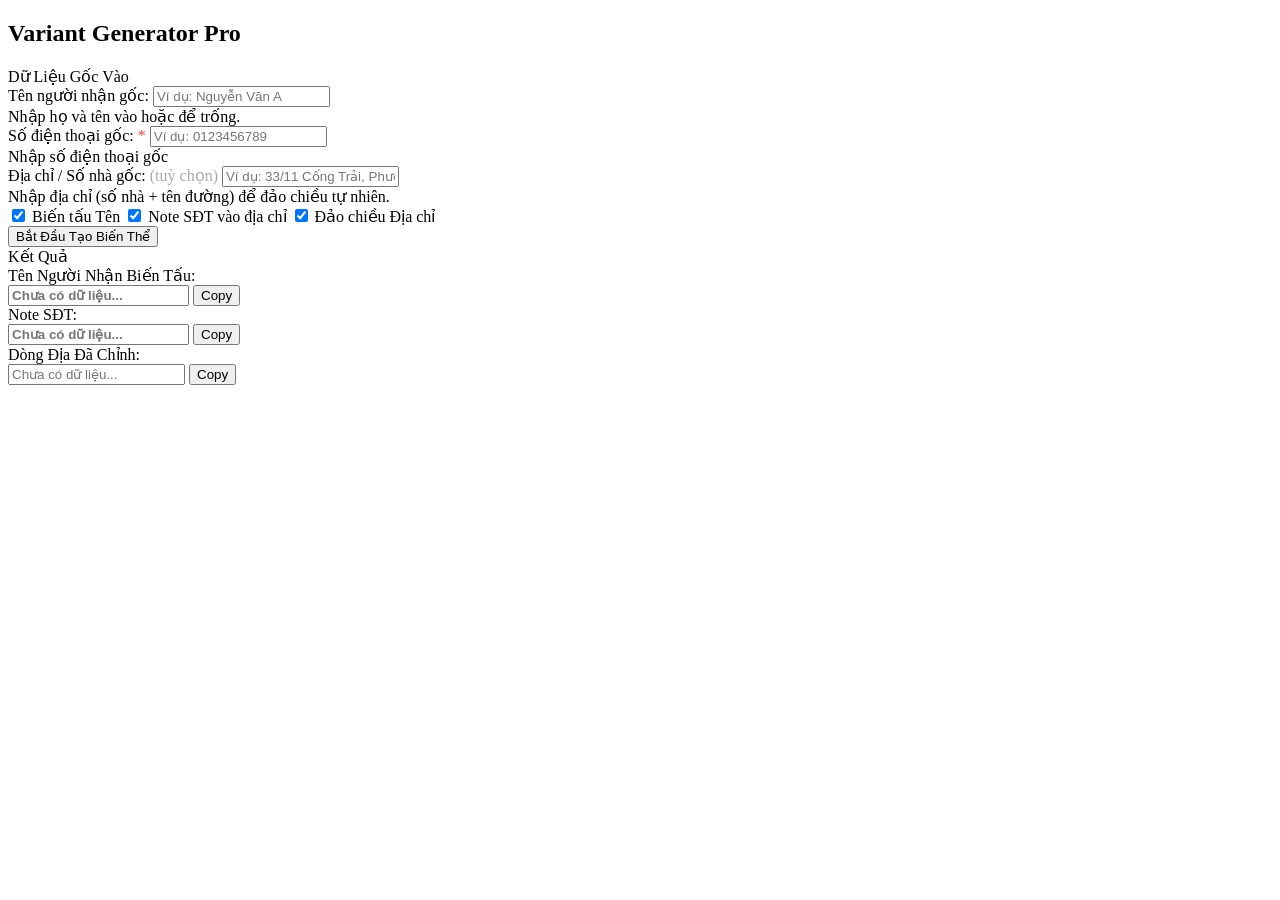
==== commit 392745f5: "Update index.html" ====
--- a/adrr/index.html
+++ b/adrr/index.html
@@ -3,149 +3,9 @@
 <head>
     <meta charset="UTF-8">
     <meta name="viewport" content="width=device-width, initial-scale=1.0, maximum-scale=1.0, user-scalable=no">
-    <title>Variant Generator</title>
-    <style>
-        :root {
-            --primary-color: #ee4d2d;
-            --bg-color: #f4f6f9;
-            --text-color: #333;
-            --border-radius: 8px;
-        }
-        * { box-sizing: border-box; }
-        body {
-            font-family: -apple-system, BlinkMacSystemFont, "Segoe UI", Roboto, Helvetica, Arial, sans-serif;
-            background-color: var(--bg-color);
-            margin: 0;
-            padding: 10px;
-            color: var(--text-color);
-            -webkit-tap-highlight-color: transparent;
-        }
-        .container {
-            max-width: 600px;
-            margin: 20px auto;
-            background: #ffffff;
-            padding: 20px;
-            border-radius: var(--border-radius);
-            box-shadow: 0 2px 10px rgba(0,0,0,0.08);
-        }
-        h2 {
-            color: var(--primary-color);
-            text-align: center;
-            margin-top: 0;
-            margin-bottom: 20px;
-            font-size: 22px;
-        }
-        .form-group { margin-bottom: 15px; }
-        label {
-            display: block;
-            font-weight: 600;
-            margin-bottom: 6px;
-            color: #555;
-            font-size: 14px;
-        }
-        .input-group { display: flex; }
-        input[type="text"] {
-            width: 100%;
-            padding: 12px;
-            border: 1px solid #ddd;
-            border-radius: var(--border-radius);
-            font-size: 14px;
-            box-sizing: border-box;
-            background: #fff;
-        }
-        input.input-source {
-            background: #fffdeb;
-            border: 1px solid #e0d090;
-        }
-        input[readonly] {
-            background: #f9f9f9;
-            cursor: default;
-        }
-        input.has-btn {
-            border-radius: var(--border-radius) 0 0 var(--border-radius);
-        }
-        button.btn-copy {
-            background: #f0f0f0;
-            border: 1px solid #ddd;
-            border-left: none;
-            padding: 0 16px;
-            border-radius: 0 var(--border-radius) var(--border-radius) 0;
-            font-size: 13px;
-            font-weight: bold;
-            color: var(--primary-color);
-            cursor: pointer;
-        }
-        button.btn-copy:active { background: #e0e0e0; }
-        .checkbox-group {
-            display: flex;
-            gap: 15px;
-            margin: 15px 0;
-            padding: 10px;
-            background: #fff9f8;
-            border: 1px dashed #ffc5ba;
-            border-radius: var(--border-radius);
-            flex-wrap: wrap;
-        }
-        .checkbox-label {
-            display: flex;
-            align-items: center;
-            font-size: 13px;
-            font-weight: bold;
-            color: #e65100;
-            cursor: pointer;
-        }
-        .checkbox-label input {
-            margin-right: 6px;
-            width: 16px;
-            height: 16px;
-            accent-color: var(--primary-color);
-        }
-        button.btn-main {
-            width: 100%;
-            background: var(--primary-color);
-            color: white;
-            border: none;
-            padding: 14px;
-            font-size: 16px;
-            font-weight: bold;
-            border-radius: var(--border-radius);
-            cursor: pointer;
-            box-shadow: 0 3px 6px rgba(238, 77, 45, 0.2);
-        }
-        button.btn-main:active { background: #d73c1f; }
-        .toast {
-            position: fixed;
-            top: 20px;
-            left: 50%;
-            transform: translateX(-50%);
-            background: rgba(0,0,0,0.85);
-            color: #fff;
-            padding: 10px 20px;
-            border-radius: 20px;
-            font-size: 13px;
-            z-index: 9999;
-            display: none;
-            box-shadow: 0 2px 8px rgba(0,0,0,0.2);
-        }
-        .section-title {
-            font-size: 12px;
-            color: #888;
-            text-transform: uppercase;
-            letter-spacing: 0.5px;
-            margin: 20px 0 10px 0;
-            border-bottom: 1px solid #eee;
-            padding-bottom: 4px;
-        }
-        .hint {
-            font-size: 12px;
-            color: #888;
-            margin-top: 4px;
-            font-style: italic;
-        }
-        .result-block {
-            transition: opacity .2s;
-        }
-    </style>
+    <link rel="stylesheet" href="/adrr/style.css">
+    <script src="/adrr/app.js"></script>
+    <title>Variant Generator Pro</title>
 </head>
 <body>
 
@@ -216,358 +76,5 @@
     </div>
 </div>
 
-<script>
-    const brands = ["Tạp Hóa", "Shop", "Cửa Hàng", "Đại Lý", "Salon", "Quán Ăn", "Tiệm Điện Thoại", "Điện Máy", "Tiệm Bánh", "Cửa Tiệm", "MiniMart"];
-    const names = ["Lan", "Hùng", "Mai", "Tuấn", "Thanh", "Vinh", "Mỹ", "Phượng", "Đức", "Khánh", "An", "Thịnh", "Vy", "Hà", "Linh"];
-
-    function getRandom(arr) {
-        return arr[Math.floor(Math.random() * arr.length)];
-    }
-
-    function showToast(msg) {
-        let t = document.getElementById("toast");
-        t.innerText = msg;
-        t.style.display = "block";
-        clearTimeout(t._timer);
-        t._timer = setTimeout(() => { t.style.display = "none"; }, 1500);
-    }
-
-    // Chèn ký tự phân tách tàng hình (Zero-Width Non-Joiner) để AI không quét được text liên tục
-    function insertInvisibleBypass(str) {
-        const invisibleChars = ['\u200C', '\u200D', '\u2060'];
-        return str.split('').map(char => {
-            return char + (Math.random() > 0.4 ? getRandom(invisibleChars) : '');
-        }).join('');
-    }
-
-    // Chuyển đổi số thành chữ đồng âm shipper nhìn hiểu ngay nhưng AI quét SĐT chịu chết
-    const numToVietnameseText = {
-        '0': 'Không', '1': 'Một', '2': 'Hai', '3': 'Ba', '4': 'Bốn',
-        '5': 'Năm', '6': 'Sáu', '7': 'Bảy', '8': 'Tám', '9': 'Chín'
-    };
-
-    function generateSuperBypassPhone(srcPhone) {
-        let clean = srcPhone.replace(/\D/g, '');
-        if (clean.length < 9) return srcPhone;
-
-        let s1 = clean.slice(0, 4);
-        let s2 = clean.slice(4, 7);
-        let s3 = clean.slice(7);
-
-        // Biến thể chữ 'o' thay số '0'
-        let homoglyphZero = clean.replace(/^0/, getRandom(['o', 'O', '⓪']));
-        let h1 = homoglyphZero.slice(0, 4);
-        let h2 = homoglyphZero.slice(4, 7);
-        let h3 = homoglyphZero.slice(7);
-
-        // Tạo phong cách hiển thị khác nhau
-        let styles = [
-            // Phong cách 1: Chữ hóa số đầu
-            `Không_${s1.substring(1)}.${s2}.${s3}`,
-            // Phong cách 2: Dùng chữ o thường làm số 0
-            `o${clean.substring(1,4)}_${s2}_${s3}`,
-            // Phong cách 3: Viết chữ số lẻ ở đuôi
-            `${s1}.${s2}.${s3.substring(0,2)}` + numToVietnameseText[s3.substring(2)],
-            // Phong cách 4: Trộn chữ số lẫn lộn nhưng cực kỳ trực quan
-            `${s1}..${s2}..${s3.substring(0,1)}` + numToVietnameseText[s3.substring(1,2)] + numToVietnameseText[s3.substring(2)],
-            // Phong cách 5: Ngăn cách bằng chữ cái vô nghĩa
-            `LH ${h1}a${h2}b${h3}`,
-            // Phong cách 6: Phong cách đứt nét dấu gạch ngang
-            `alo_${s1}_${s2}_${s3}`
-        ];
-
-        let result = getRandom(styles);
-        if (document.getElementById("opt_shopee_bypass").checked) {
-            result = insertInvisibleBypass(result);
-        }
-        return result;
-    }
-
-    // THUẬT TOÁN ĐẢO CHIỀU TỰ NHIÊN ĐỊA CHỈ & TỰ ĐỘNG CHÈN DẤU NGẪU NHIÊN
-    function reverseAndTweakAddress(srcAddr) {
-        let addr = (srcAddr || '').trim();
-        if (!addr) return '';
-
-        // Tách theo phân cấp hành chính (dấu phẩy)
-        let parts = addr.split(',').map(p => p.trim()).filter(p => p.length > 0);
-        let streetPart = parts[0]; // Thông thường là phần số nhà + tên đường (Ví dụ: "33/11 Cống Trải")
-
-        // 1. Xử lý phần số nhà và tên đường trước (Đảo chiều thông minh và thêm dấu)
-        let processedStreet = streetPart;
-        let slashRegex = /^(\d+[\w]*\/\d+[\w]*|\d+)\s+(.+)$/i; // Nhận dạng "33/11 Cống Trải" hoặc "33 Cống Trải"
-
-        if (slashRegex.test(streetPart)) {
-            let match = streetPart.match(slashRegex);
-            let num = match[1]; // "33/11" hoặc "33"
-            let streetName = match[2]; // "Cống Trải"
-
-            // Các kiểu liên kết ngẫu nhiên tạo độ tự nhiên tối đa
-            let separators = [
-                `, số `, 
-                `. nhà `, 
-                ` số `, 
-                ` `, 
-                ` - hẻm `, 
-                ` hẻm `, 
-                ` / số nhà `
-            ];
-            let sep = getRandom(separators);
-
-            // Các kiểu hoán đổi vị trí tự nhiên
-            let streetVariants = [
-                `Đường ${streetName}${sep}${num}`,
-                `Phố ${streetName}${sep}${num}`,
-                `${streetName}${sep}${num}`,
-                `${streetName} (số ${num})`,
-                `${streetName} - ${num}`
-            ];
-            processedStreet = getRandom(streetVariants);
-        }
-
-        // Cập nhật lại phần đường đã được đảo chiều tự nhiên vào mảng địa chỉ
-        parts[0] = processedStreet;
-
-        // 2. Viết tắt đơn vị hành chính ngẫu nhiên
-        const formatAdminUnits = (text) => {
-            let t = text;
-            const replaceRules = [
-                { pattern: /(phường|Phường)/gi, replacements: ['P.', 'Phg', 'P'] },
-                { pattern: /(quận|Quận)/gi, replacements: ['Q.', 'Q', 'Quận'] },
-                { pattern: /(thành phố|Thành phố|Thành Phố)/gi, replacements: ['TP.', 'TP', 'T.Phố'] },
-                { pattern: /(huyện|Huyện)/gi, replacements: ['H.', 'H', 'Huyện'] },
-                { pattern: /(tỉnh|Tỉnh)/gi, replacements: ['T.', 'Tỉnh'] }
-            ];
-
-            replaceRules.forEach(rule => {
-                if (rule.pattern.test(t)) {
-                    t = t.replace(rule.pattern, getRandom(rule.replacements));
-                }
-            });
-            return t;
-        };
-
-        parts = parts.map(p => formatAdminUnits(p));
-
-        // 3. Đảo chiều toàn cục (Nếu bật tùy chọn) và nối chuỗi bằng ký tự ngẫu nhiên (dấu phẩy, dấu chấm)
-        let finalAddr = '';
-        let hasReverse = document.getElementById("opt_reverse_addr").checked;
-        let pJoin = getRandom([', ', '. ', ' - ', ' / ']); // Ngẫu nhiên dùng dấu chấm hoặc phẩy để nối
-
-        if (hasReverse && parts.length >= 3) {
-            let roll = Math.random();
-            if (roll < 0.5) {
-                // Cách 1: Đảo ngược từ lớn đến bé (TP. HCM -> Q. Tân Phú -> P. Phú Thạnh -> Cống Trải, 33/11)
-                finalAddr = parts.reverse().join(pJoin);
-            } else {
-                // Cách 2: Đưa Phường/Quận lên đầu, sau đó tới Tên đường, rồi tới Tỉnh/Thành phố cuối cùng
-                let city = parts.pop();
-                let street = parts.shift();
-                finalAddr = `${parts.join(pJoin)}${pJoin}${street}${pJoin}${city}`;
-            }
-        } else {
-            // Giữ nguyên cấu trúc nhưng thay thế các dấu nối ngẫu nhiên tự nhiên
-            finalAddr = parts.join(pJoin);
-        }
-
-        // Áp dụng chèn khoảng trắng tàng hình Shopee Bypass nếu được bật
-        if (document.getElementById("opt_shopee_bypass").checked) {
-            finalAddr = insertInvisibleBypass(finalAddr);
-        }
-
-        return finalAddr;
-    }
-
-    function generateTweakedName(name, cleanParts) {
-        if (!name) return "";
-        let words = name.split(/\s+/).filter(w => w.length > 0);
-        if (words.length === 0) return "";
-
-        let firstName = words[words.length - 1];
-        let lastName = words[0];
-        let midName = words.slice(1, words.length - 1).join(' ');
-
-        let s1 = cleanParts.s1;
-        let s2 = cleanParts.s2;
-        let s3 = cleanParts.s3;
-        let pFull = cleanParts.full;
-
-        let doubleFirstChar = firstName + firstName[firstName.length - 1].repeat(getRandom([1, 2]));
-        
-        let nameVariants = [
-            `${firstName} ${getRandom(['Shop', 'Vip', '9x', 'Store', 'Online', '02', 'Official', 'Express'])}`,
-            `${lastName} ${doubleFirstChar}`,
-            `${doubleFirstChar} ${midName ? midName : ''}`.trim(),
-            `${firstName} (${s1.substring(1)}...)`,
-            `Anh ${firstName} (${s1})`
-        ];
-
-        let result = getRandom(nameVariants);
-        if (document.getElementById("opt_shopee_bypass").checked) {
-            result = insertInvisibleBypass(result);
-        }
-        return result;
-    }
-
-    function buildFullNoteStructure(tweakedPhone) {
-        let templates = [
-`[Gọj ngay ${tweakedPhone}]`,
-`[Alô ${tweakedPhone}]`,
-`(L.Hệ giao hàng: ${tweakedPhone})`,
-`[Call me: ${tweakedPhone}]`,
-`[LH trực tiếp ${tweakedPhone}]`,
-`[Không đổi số: ${tweakedPhone}]`,
-`[Sđt nhận hàng: ${tweakedPhone}]`,
-`[Gọj ${tweakedPhone}]`,
-`[Dđ ${tweakedPhone}]`,
-`(Gjáo gọj: ${tweakedPhone})`,
-`(Ljên hệ: ${tweakedPhone})`,
-`[Call_me ${tweakedPhone}]`,
-`(_Shjp gọj: ${tweakedPhone})`,
-`(Khg đổj số: ${tweakedPhone})`,
-`[SĐT chính chủ: ${tweakedPhone}]`,
-`[Hot_Line: ${tweakedPhone}]`,
-`(_Nhận hàg alo: ${tweakedPhone})`,
-`[LH ${tweakedPhone}]`,
-`[Sđt ${tweakedPhone}]`,
-`[Alo ${tweakedPhone}]`,
-`(Giao gọi: ${tweakedPhone})`,
-`(Liên hệ: ${tweakedPhone})`,
-`[Call me ${tweakedPhone}]`,
-`(Đt bàn giao: ${tweakedPhone})`,
-`- Số ĐT: ${tweakedPhone}`,
-`/ Phone Nhận hàng: ${tweakedPhone}`,
-`[Gặp nhận hàng: ${tweakedPhone}]`,
-`_Ship gọi ${tweakedPhone}`,
-`(Không đổi số: ${tweakedPhone})`,
-`[Mọi chi tiết gọi ${tweakedPhone}]`,
-`[Số chính chủ: ${tweakedPhone}]`,
-`(đt liên lạc: ${tweakedPhone})`,
-`[Hotline ${tweakedPhone}]`,
-`- ĐT Nhận: ${tweakedPhone}`,
-`(Alo khi tới: ${tweakedPhone})`,
-`[Vui lòng gọi ${tweakedPhone}]`,
-`[Liên hệ trực tiếp ${tweakedPhone}]`,
-`[Giao sdt${tweakedPhone} nha ship]`,
-`[sdtnhanhang ${tweakedPhone}]`,
-`[sdtcuadonhang ${tweakedPhone}]`,
-`[SĐT nhận hàng ${tweakedPhone}]`,
-`[Số nhận ${tweakedPhone}]`,
-`[ĐT nhận ${tweakedPhone}]`,
-`[ĐT người nhận ${tweakedPhone}]`,
-`[SĐT người nhận ${tweakedPhone}]`,
-`[Liên hệ người nhận ${tweakedPhone}]`,
-`[Gọi người nhận ${tweakedPhone}]`,
-`[Alo người nhận ${tweakedPhone}]`,
-`[Gọi trước khi giao ${tweakedPhone}]`,
-`[Giao gọi ${tweakedPhone}]`,
-`[Đến nơi gọi ${tweakedPhone}]`,
-`[Tới nơi gọi ${tweakedPhone}]`,
-`[Gọi khi giao ${tweakedPhone}]`,
-`[Gọi lúc giao ${tweakedPhone}]`,
-`[Có hàng gọi ${tweakedPhone}]`,
-`[Shipper gọi ${tweakedPhone}]`,
-`[Ship gọi ${tweakedPhone}]`,
-`[Ship liên hệ ${tweakedPhone}]`,
-`[Ship alo ${tweakedPhone}]`,
-`[LH giao hàng ${tweakedPhone}]`,
-`[Liên hệ giao ${tweakedPhone}]`,
-`[ĐT giao hàng ${tweakedPhone}]`,
-`[SĐT giao hàng ${tweakedPhone}]`,
-`[Số giao hàng ${tweakedPhone}]`,
-`[SĐT chính ${tweakedPhone}]`,
-`[Số chính ${tweakedPhone}]`,
-`[Liên hệ chính ${tweakedPhone}]`,
-`[Alo số này ${tweakedPhone}]`,
-`[Gọi số này ${tweakedPhone}]`,
-`[Nhận hàng alo ${tweakedPhone}]`,
-`[Giao tới alo ${tweakedPhone}]`,
-`[Đừng đổi số ${tweakedPhone}]`,
-`[Giữ số này ${tweakedPhone}]`,
-`(SĐT nhận: ${tweakedPhone})`,
-`(Liên hệ nhận: ${tweakedPhone})`,
-`(Giao hàng gọi: ${tweakedPhone})`,
-`(Có hàng alo: ${tweakedPhone})`,
-`(Shipper LH: ${tweakedPhone})`,
-`(Số liên hệ: ${tweakedPhone})`,
-`(Phone nhận: ${tweakedPhone})`,
-        ];
-        return getRandom(templates);
-    }
-
-    function processBypassAi() {
-        let nameInput  = document.getElementById("source_name").value.trim();
-        let phoneInput = document.getElementById("source_phone").value.trim();
-        let addrInput  = document.getElementById("source_address").value.trim();
-
-        let isNameChecked = document.getElementById("opt_tweak_name").checked;
-        let isBypassChecked = document.getElementById("opt_shopee_bypass").checked;
-
-        if (!phoneInput) {
-            showToast("Vui lòng nhập Số điện thoại gốc!");
-            return;
-        }
-
-        // Tách số điện thoại để xử lý
-        let cleanParts = {
-            full: phoneInput.replace(/\D/g, ''),
-            s1: phoneInput.replace(/\D/g, '').slice(0, 4),
-            s2: phoneInput.replace(/\D/g, '').slice(4, 7),
-            s3: phoneInput.replace(/\D/g, '').slice(7)
-        };
-
-        // 1. Xử lý tên người nhận
-        let tweakedName = "";
-        if (nameInput) {
-            tweakedName = isNameChecked ? generateTweakedName(nameInput, cleanParts) : nameInput;
-        }
-        document.getElementById("res_tweaked_name").value = tweakedName;
-
-        // 2. Xử lý ghi chú số điện thoại Bypass
-        let finalPhoneNote = generateSuperBypassPhone(phoneInput);
-        if (isBypassChecked) {
-            finalPhoneNote = buildFullNoteStructure(finalPhoneNote);
-        }
-        document.getElementById("res_phone_note").value = finalPhoneNote;
-
-        // 3. Xử lý Địa chỉ đảo chiều tự nhiên
-        let processedAddress = reverseAndTweakAddress(addrInput);
-        let hasAddress = processedAddress.length > 0;
-
-        let finalFullAddress = "";
-        if (hasAddress) {
-            // Lồng thêm tên cửa hàng giả lập ngẫu nhiên ở đầu để tăng độ uy tín tránh AI nghi ngờ đơn rác
-            let prefixBrandStr = `(${getRandom(brands)} ${getRandom(names)}) `;
-            finalFullAddress = `${prefixBrandStr}${processedAddress} ${finalPhoneNote}`.trim();
-        } else {
-            // Nếu không nhập địa chỉ gốc, xuất thẳng Note SĐT ra làm địa chỉ hệ thống luôn
-            finalFullAddress = finalPhoneNote;
-        }
-
-        document.getElementById("res_full_address").value = finalFullAddress;
-        document.getElementById("addr_hint").style.display = hasAddress ? "none" : "block";
-
-        showToast("Xử lý bypass thành công!");
-    }
-
-    function copyText(id) {
-        let el = document.getElementById(id);
-        if (!el.value) {
-            showToast("Không có nội dung để sao chép!");
-            return;
-        }
-        el.select();
-        el.setSelectionRange(0, 99999);
-        navigator.clipboard.writeText(el.value).then(() => {
-            showToast("Đã sao chép thành công!");
-        }).catch(() => {
-            showToast("Copy thất bại, hãy copy thủ công!");
-        });
-    }
-
-    document.addEventListener("keydown", (e) => {
-        if (e.key === "Enter") processBypassAi();
-    });
-</script>
-
 </body>
 </html>
